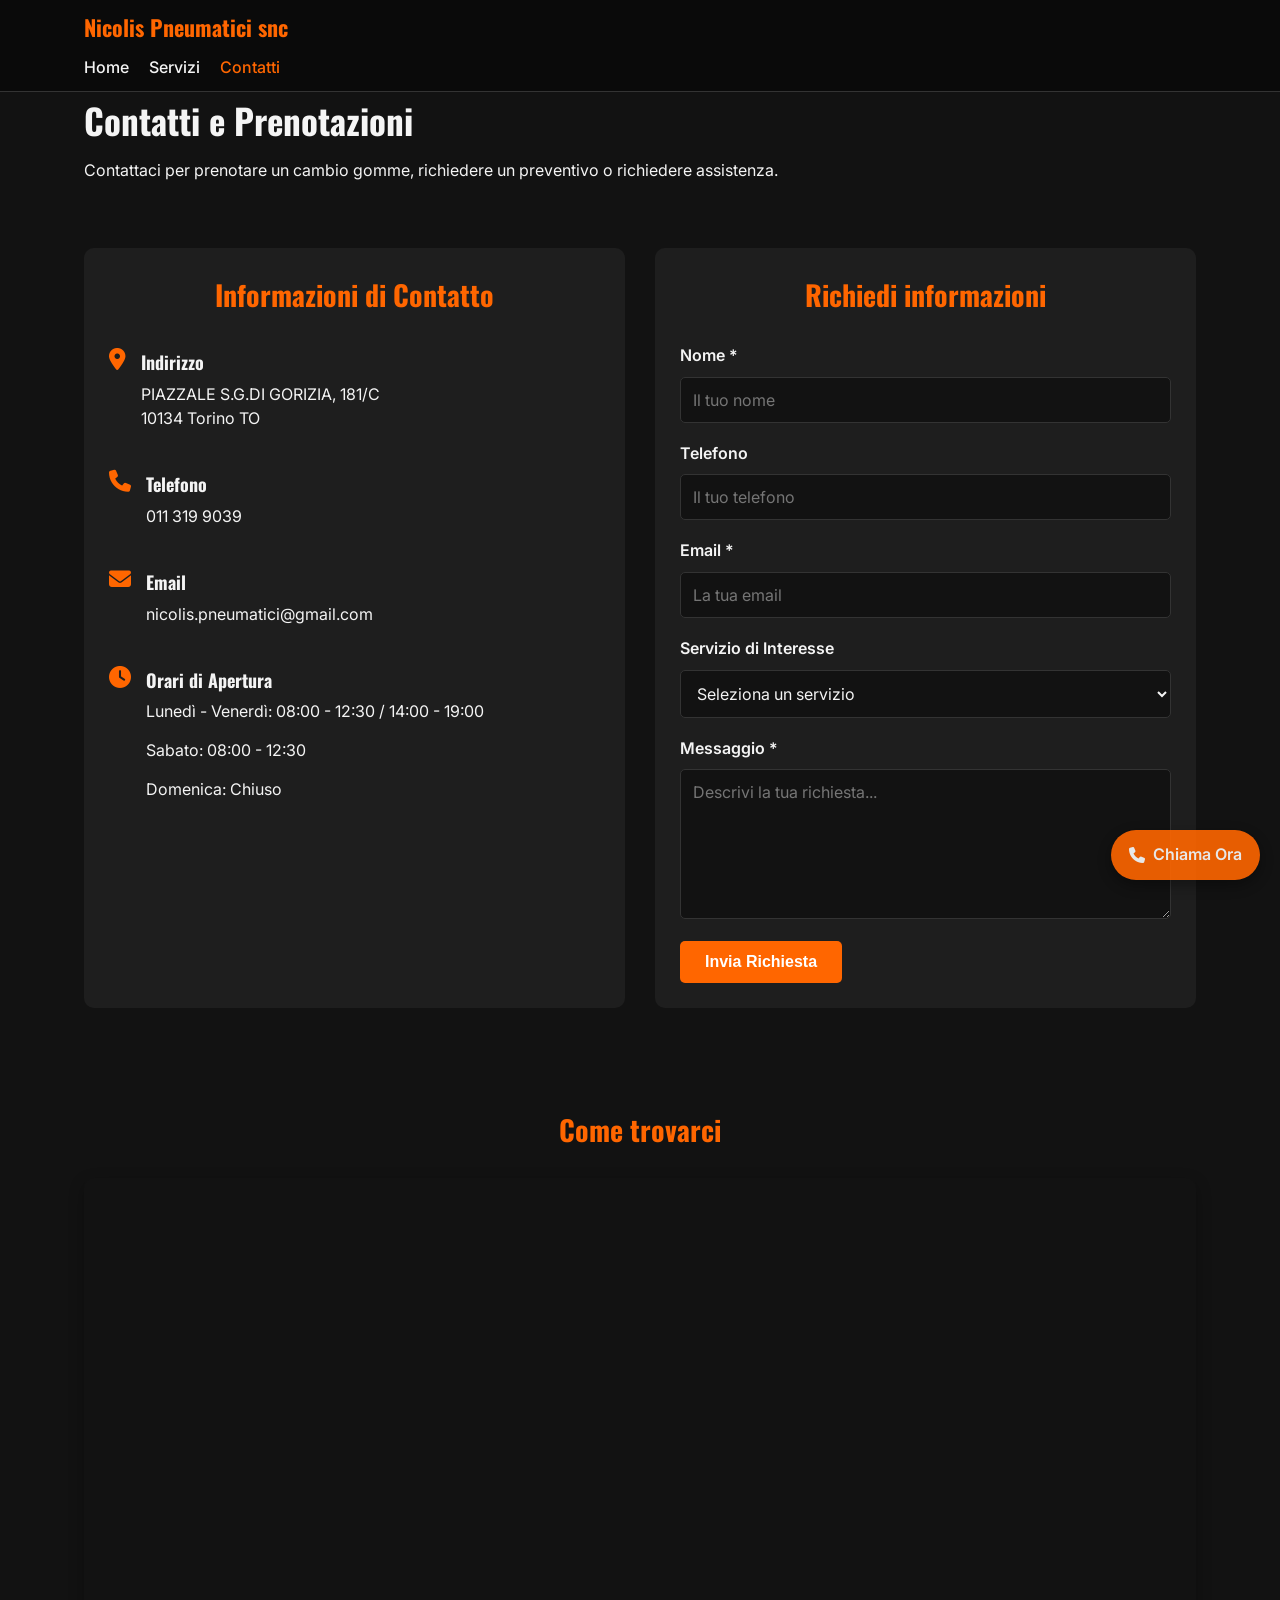
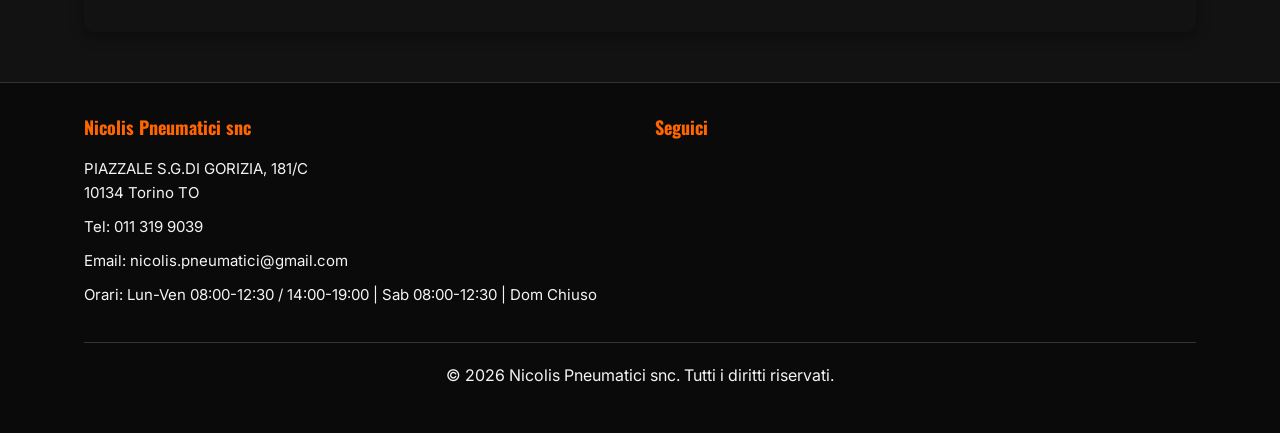
==== contatti.html @ 379d1596 "commit" ====
<!DOCTYPE html>
<html lang="it">
<head>
    <meta charset="UTF-8">
    <meta name="viewport" content="width=device-width, initial-scale=1.0">
    <title>Contatti - Nicolis Pneumatici snc</title>
    <meta name="description" content="Contatti di Nicolis Pneumatici snc: gommista e officina meccanica a Torino. Telefono, email, indirizzo, orari e modulo di contatto per prenotazioni e preventivi.">
    <meta name="keywords" content="contatti gommista Torino, cambio gomme, officina meccanica, telefono, email, indirizzo">
    <meta name="author" content="Nicolis Pneumatici snc">
    <link rel="canonical" href="https://nicolis-pneumatici.github.io/contatti.html">
    <meta property="og:locale" content="it_IT" />
    <meta property="og:type" content="website" />
    <meta property="og:title" content="Contatti - Nicolis Pneumatici snc" />
    <meta property="og:description" content="Contatti di Nicolis Pneumatici snc: gommista e officina meccanica a Torino. Telefono, email, indirizzo, orari e modulo di contatto per prenotazioni e preventivi." />
    <meta property="og:url" content="https://nicolis-pneumatici.github.io/contatti.html" />
    <meta property="og:site_name" content="Nicolis Pneumatici snc" />
    <meta name="twitter:card" content="summary_large_image" />
    <meta name="twitter:title" content="Contatti - Nicolis Pneumatici snc" />
    <meta name="twitter:description" content="Contatti di Nicolis Pneumatici snc: gommista e officina meccanica a Torino. Telefono, email, indirizzo, orari e modulo di contatto per prenotazioni e preventivi." />
    <!-- Google Fonts -->
    <link href="https://fonts.googleapis.com/css2?family=Inter:wght@300;400;500;600;700&family=Oswald:wght@300;400;500;600;700&display=swap" rel="stylesheet">
    <!-- FontAwesome -->
    <link rel="stylesheet" href="https://cdnjs.cloudflare.com/ajax/libs/font-awesome/6.4.0/css/all.min.css" integrity="sha512-iecdLmaskl7CVkqkXNQ/ZH/XLlvWZOJyj7Yy7tcenmpD1ypASozpmT/E0iPtmFIB46ZmdtAc9eNBvH0H/ZpiH/Z5Q==" crossorigin="anonymous" referrerpolicy="no-referrer" />
    <link rel="stylesheet" href="styles.css">
</head>
<body>
    <header>
        <div class="container">
            <div class="logo">
                <h1>Nicolis Pneumatici snc</h1>
            </div>
            <nav>
                <div class="hamburger" id="hamburger">
                    <span></span>
                    <span></span>
                    <span></span>
                </div>
                <ul class="nav-links" id="nav-links">
                    <li><a href="index.html">Home</a></li>
                    <li><a href="servizi.html">Servizi</a></li>
                    <li><a href="contatti.html" class="active">Contatti</a></li>
                </ul>
            </nav>
        </div>
    </header>

    <section class="page-header">
        <div class="container">
            <h1>Contatti e Prenotazioni</h1>
            <p>Contattaci per prenotare un cambio gomme, richiedere un preventivo o richiedere assistenza.</p>
        </div>
    </section>

    <section class="contact-section">
        <div class="container">
            <div class="contact-grid">
                <!-- Contact Info Column -->
                <div class="contact-info">
                    <h2>Informazioni di Contatto</h2>

                    <div class="info-item">
                        <i class="fas fa-map-marker-alt"></i>
                        <div>
                            <h3>Indirizzo</h3>
                            <p>PIAZZALE S.G.DI GORIZIA, 181/C<br>10134 Torino TO</p>
                        </div>
                    </div>

                    <div class="info-item">
                        <i class="fas fa-phone"></i>
                        <div>
                            <h3>Telefono</h3>
                            <p><a href="tel:0113199039">011 319 9039</a></p>
                        </div>
                    </div>

                    <div class="info-item">
                        <i class="fas fa-envelope"></i>
                        <div>
                            <h3>Email</h3>
                            <p><a href="mailto:nicolis.pneumatici@gmail.com">nicolis.pneumatici@gmail.com</a></p>
                        </div>
                    </div>

                    <div class="info-item">
                        <i class="fas fa-clock"></i>
                        <div>
                            <h3>Orari di Apertura</h3>
                            <p>Lunedì - Venerdì: 08:00 - 12:30 / 14:00 - 19:00</p>
                            <p>Sabato: 08:00 - 12:30</p>
                            <p>Domenica: Chiuso</p>
                        </div>
                    </div>
                </div>

                <!-- Contact Form Column -->
                <div class="contact-form">
                    <h2>Richiedi informazioni</h2>
                    <form id="contactForm" action="#" method="POST">
                        <div class="form-group">
                            <label for="nome">Nome *</label>
                            <input type="text" id="nome" name="nome" required placeholder="Il tuo nome">
                        </div>

                        <div class="form-group">
                            <label for="telefono">Telefono</label>
                            <input type="tel" id="telefono" name="telefono" placeholder="Il tuo telefono">
                        </div>

                        <div class="form-group">
                            <label for="email">Email *</label>
                            <input type="email" id="email" name="email" required placeholder="La tua email">
                        </div>

                        <div class="form-group">
                            <label for="servizio">Servizio di Interesse</label>
                            <select id="servizio" name="servizio">
                                <option value="">Seleziona un servizio</option>
                                <option value="cambio-gomme">Cambio gomme stagionale</option>
                                <option value="convergenza">Convergenza ed equilibratura</option>
                                <option value="riparazione-cerchi">Riparazione cerchi in lega</option>
                                <option value="riparazione-forature">Riparazione forature</option>
                                <option value="deposito">Deposito pneumatici stagionale</option>
                                <option value="altro">Altro servizio</option>
                            </select>
                        </div>

                        <div class="form-group">
                            <label for="messaggio">Messaggio *</label>
                            <textarea id="messaggio" name="messaggio" rows="5" required placeholder="Descrivi la tua richiesta..."></textarea>
                        </div>

                        <button type="submit" class="cta-button">Invia Richiesta</button>
                    </form>
                    <div id="formMessage" class="form-message"></div>
                </div>
            </div>
        </div>
    </section>

    <!-- Google Map -->
    <section class="map-section">
        <div class="container">
            <h2>Come trovarci</h2>
            <div class="map-container">
                <iframe
                    src="https://www.google.com/maps/embed?pb=!1m18!1m12!1m3!1d2758.608017087289!2d7.646053215483165!3d45.0703182791029!2m3!1f0!2f0!3f0!3m2!1i1024!2i768!4f13.1!3m3!1m2!1s0x478872d0db7c6c4f%3A0x2c8e5b2d7c2a5e2c!2sP.za%20S.G.di%20Gorizia%2C%20181%2FC%2C%2010134%20Torino%20TO!5e0!3m2!1sit!2sit!4v1689123456789"
                    width="100%" height="450" style="border:0;" allowfullscreen="" loading="lazy"
                    referrerpolicy="no-referrer-when-downgrade"></iframe>
            </div>
        </div>
    </section>

    <!-- Sticky Call Button for Mobile -->
    <a href="tel:0113199039" class="sticky-call-button">
        <i class="fas fa-phone"></i> Chiama Ora
    </a>

    <footer>
        <div class="container">
            <div class="footer-content">
                <div class="footer-info">
                    <h3>Nicolis Pneumatici snc</h3>
                    <p>PIAZZALE S.G.DI GORIZIA, 181/C<br>10134 Torino TO</p>
                    <p>Tel: <a href="tel:0113199039">011 319 9039</a></p>
                    <p>Email: <a href="mailto:nicolis.pneumatici@gmail.com">nicolis.pneumatici@gmail.com</a></p>
                    <p>Orari: Lun-Ven 08:00-12:30 / 14:00-19:00 | Sab 08:00-12:30 | Dom Chiuso</p>
                </div>
                <div class="footer-social">
                    <h3>Seguici</h3>
                    <div class="social-icons">
                        <a href="#" class="social-icon"><i class="fab facebook-f"></i></a>
                        <a href="#" class="social-icon"><i class="fab instagram"></i></a>
                        <a href="#" class="social-icon"><i class="fab whatsapp"></i></a>
                    </div>
                </div>
            </div>
            <div class="footer-bottom">
                <p>&copy; 2026 Nicolis Pneumatici snc. Tutti i diritti riservati.</p>
            </div>
        </div>
    </footer>

    <script src="script.js"></script>
</body>
</html>
---- styles.css ----
/* Reset and base styles */
* {
    margin: 0;
    padding: 0;
    box-sizing: border-box;
}

html {
    font-size: 62.5%; /* 1rem = 10px */
    scroll-behavior: smooth;
}

body {
    font-family: 'Inter', sans-serif;
    background-color: #121212;
    color: #f4f4f4;
    line-height: 1.6;
}

a {
    text-decoration: none;
    color: inherit;
}

ul {
    list-style: none;
}

img {
    max-width: 100%;
    height: auto;
}

/* CSS Variables */
:root {
    --primary-color: #ff6600; /* Arancione Corsa */
    --bg-dark: #121212;
    --bg-darker: #0a0a0a;
    --bg-medium: #1e1e1e;
    --text-light: #f4f4f4;
    --text-gray: #b0b0b0;
    --border-color: #333333;
}

/* Container */
.container {
    width: 90%;
    max-width: 1200px;
    margin: 0 auto;
    padding: 0 2rem;
}

/* Typography */
h1, h2, h3, h4, h5, h6 {
    font-family: 'Oswald', sans-serif;
    margin-bottom: 1rem;
    color: var(--text-light);
}

h1 {
    font-size: 3.5rem;
}

h2 {
    font-size: 2.8rem;
}

h3 {
    font-size: 2.2rem;
}

p {
    margin-bottom: 1.5rem;
    font-size: 1.6rem;
    color: var(--text-light);
}

/* Buttons */
.cta-button {
    display: inline-block;
    background-color: var(--primary-color);
    color: white;
    padding: 1.2rem 2.5rem;
    border-radius: 5px;
    font-weight: 600;
    font-size: 1.6rem;
    transition: background-color 0.3s ease, transform 0.2s ease;
    text-align: center;
    border: none;
    cursor: pointer;
}

.cta-button:hover {
    background-color: #e55a00;
    transform: translateY(-3px);
}

.cta-button:active {
    transform: translateY(0);
}

/* Header */
header {
    background-color: var(--bg-darker);
    border-bottom: 1px solid var(--border-color);
    padding: 1rem 0;
    position: sticky;
    top: 0;
    z-index: 1000;
}

.header-content {
    display: flex;
    justify-content: space-between;
    align-items: center;
}

.logo h1 {
    font-size: 2.2rem;
    color: var(--primary-color);
}

.nav-links {
    display: flex;
    gap: 2rem;
}

.nav-links a {
    font-size: 1.6rem;
    font-weight: 500;
    transition: color 0.3s ease;
}

.nav-links a:hover,
.nav-links a.active {
    color: var(--primary-color);
}

.hamburger {
    display: none;
    flex-direction: column;
    gap: 5px;
    cursor: pointer;
}

.hamburger span {
    width: 25px;
    height: 3px;
    background-color: var(--text-light);
    border-radius: 3px;
    transition: all 0.3s ease;
}

/* Hero Section (index.html) */
.hero {
    position: relative;
    height: 80vh;
    background: url('https://images.unsplash.com/photo-1580273916550-e323be2ae537?auto=format&fit=crop&w=1600&q=80') center/cover no-repeat;
    display: flex;
    align-items: center;
    justify-content: center;
    text-align: center;
    color: white;
    padding: 0 2rem;
    overflow: hidden;
}

.hero::before {
    content: '';
    position: absolute;
    top: 0;
    left: 0;
    width: 100%;
    height: 100%;
    background: rgba(0, 0, 0, 0.6);
}

.hero-content {
    position: relative;
    z-index: 2;
}

.hero h1 {
    font-size: 4rem;
    margin-bottom: 1.5rem;
    text-shadow: 2px 2px 4px rgba(0,0,0,0.5);
}

.hero p {
    font-size: 2rem;
    margin-bottom: 2.5rem;
    text-shadow: 1px 1px 3px rgba(0,0,0,0.3);
}

.hero .cta-button {
    font-size: 2rem;
    padding: 1.5rem 3rem;
}

/* Features Section (index.html) */
.features {
    padding: 5rem 0;
    background-color: var(--bg-medium);
}

.features h2 {
    text-align: center;
    margin-bottom: 4rem;
    color: var(--primary-color);
}

.features-grid {
    display: grid;
    grid-template-columns: repeat(auto-fit, minmax(300px, 1fr));
    gap: 2.5rem;
}

.feature-item {
    background-color: var(--bg-dark);
    border-radius: 10px;
    padding: 2.5rem;
    text-align: center;
    transition: transform 0.3s ease, box-shadow 0.3s ease;
}

.feature-item:hover {
    transform: translateY(-10px);
    box-shadow: 0 10px 20px rgba(0,0,0,0.3);
}

.feature-icon {
    font-size: 4rem;
    color: var(--primary-color);
    margin-bottom: 1.5rem;
}

.feature-item h3 {
    margin-bottom: 1rem;
    color: var(--text-light);
}

/* Services Section (index.html and servizi.html) */
.services {
    padding: 5rem 0;
    background-color: var(--bg-dark);
}

.services h2 {
    text-align: center;
    margin-bottom: 4rem;
    color: var(--primary-color);
}

.services-grid {
    display: grid;
    grid-template-columns: repeat(auto-fit, minmax(280px, 1fr));
    gap: 2.5rem;
}

.service-item {
    display: flex;
    gap: 2rem;
    background-color: var(--bg-medium);
    border-radius: 10px;
    padding: 2rem;
    transition: transform 0.3s ease, box-shadow 0.3s ease;
}

.service-item:hover {
    transform: translateY(-5px);
    box-shadow: 0 8px 15px rgba(0,0,0,0.2);
}

.service-icon {
    font-size: 3rem;
    color: var(--primary-color);
    flex-shrink: 0;
}

.service-content h3 {
    margin-bottom: 1rem;
    color: var(--text-light);
}

.service-content p {
    font-size: 1.5rem;
    color: var(--text-gray);
}

/* CTA Banner (servizi.html) */
.cta-banner {
    background: linear-gradient(135deg, rgba(255, 102, 0, 0.9), rgba(206, 87, 0, 0.9));
    color: white;
    text-align: center;
    padding: 4rem 0;
}

.cta-banner h2 {
    font-size: 2.5rem;
    margin-bottom: 2rem;
}

.cta-banner .cta-button {
    font-size: 1.8rem;
    padding: 1.2rem 2.5rem;
}

/* Contact Section (contatti.html) */
.contact-section {
    padding: 5rem 0;
    background-color: var(--bg-dark);
}

.contact-section h2 {
    text-align: center;
    margin-bottom: 3rem;
    color: var(--primary-color);
}

.contact-grid {
    display: grid;
    grid-template-columns: repeat(auto-fit, minmax(300px, 1fr));
    gap: 3rem;
}

.contact-info {
    background-color: var(--bg-medium);
    border-radius: 10px;
    padding: 2.5rem;
}

.info-item {
    display: flex;
    align-items: flex-start;
    margin-bottom: 2.5rem;
}

.info-item i {
    font-size: 2.2rem;
    color: var(--primary-color);
    margin-right: 1.5rem;
    flex-shrink: 0;
}

.info-item div h3 {
    margin-bottom: 0.5rem;
    color: var(--text-light);
    font-size: 1.8rem;
}

.info-item div p {
    font-size: 1.6rem;
    color: var(--text-light);
    line-height: 1.5;
}

.contact-form {
    background-color: var(--bg-medium);
    border-radius: 10px;
    padding: 2.5rem;
}

.contact-form h2 {
    text-align: center;
    margin-bottom: 2.5rem;
    color: var(--primary-color);
}

.form-group {
    margin-bottom: 1.8rem;
}

.form-group label {
    display: block;
    margin-bottom: 0.8rem;
    font-weight: 600;
    font-size: 1.6rem;
    color: var(--text-light);
}

.form-group input,
.form-group select,
.form-group textarea {
    width: 100%;
    padding: 1.2rem;
    border: 1px solid var(--border-color);
    border-radius: 5px;
    background-color: var(--bg-dark);
    color: var(--text-light);
    font-family: 'Inter', sans-serif;
    font-size: 1.6rem;
    transition: border-color 0.3s ease;
}

.form-group input:focus,
.form-group select:focus,
.form-group textarea:focus {
    outline: none;
    border-color: var(--primary-color);
    box-shadow: 0 0 0 2px rgba(255, 102, 0, 0.2);
}

.form-group textarea {
    resize: vertical;
    min-height: 150px;
}

/* Map Section (contatti.html) */
.map-section {
    padding: 5rem 0;
    background-color: var(--bg-dark);
}

.map-section h2 {
    text-align: center;
    margin-bottom: 2.5rem;
    color: var(--primary-color);
}

.map-container {
    border-radius: 10px;
    overflow: hidden;
    box-shadow: 0 5px 15px rgba(0,0,0,0.3);
}

/* Sticky Call Button (contatti.html mobile) */
.sticky-call-button {
    position: fixed;
    bottom: 2rem;
    right: 2rem;
    background-color: var(--primary-color);
    color: white;
    border-radius: 50px;
    padding: 1.2rem 1.8rem;
    font-size: 1.6rem;
    font-weight: 600;
    display: flex;
    align-items: center;
    gap: 0.8rem;
    box-shadow: 0 5px 15px rgba(0,0,0,0.4);
    z-index: 1000;
    opacity: 0.9;
    transition: opacity 0.3s ease, transform 0.2s ease;
}

.sticky-call-button:hover {
    opacity: 1;
    transform: translateY(-3px);
}

.sticky-call-button:active {
    transform: translateY(0);
}

/* Footer */
footer {
    background-color: var(--bg-darker);
    border-top: 1px solid var(--border-color);
    padding: 3rem 0;
}

.footer-content {
    display: grid;
    grid-template-columns: repeat(auto-fit, minmax(250px, 1fr));
    gap: 3rem;
    margin-bottom: 2.5rem;
}

.footer-info h3,
.footer-social h3 {
    font-size: 1.8rem;
    margin-bottom: 1.5rem;
    color: var(--primary-color);
}

.footer-info p {
    font-size: 1.5rem;
    line-height: 1.6;
    color: var(--text-light);
    margin-bottom: 1rem;
}

.footer-info a {
    color: var(--text-light);
    transition: color 0.3s ease;
}

.footer-info a:hover {
    color: var(--primary-color);
}

.footer-social .social-icons {
    display: flex;
    gap: 1.5rem;
}

.social-icon {
    font-size: 2rem;
    color: var(--text-light);
    transition: color 0.3s ease, transform 0.2s ease;
}

.social-icon:hover {
    color: var(--primary-color);
    transform: translateY(-3px);
}

.footer-bottom {
    text-align: center;
    padding-top: 2rem;
    border-top: 1px solid var(--border-color);
    color: var(--text-gray);
    font-size: 1.4rem;
}

/* Form Success Message */
.form-message {
    margin-top: 1.5rem;
    padding: 1.2rem;
    border-radius: 5px;
    font-weight: 600;
    font-size: 1.6rem;
    text-align: center;
    display: none;
}

.form-message.success {
    background-color: rgba(40, 167, 69, 0.2);
    color: #28a745;
    border: 1px solid rgba(40, 167, 69, 0.3);
}

.form-message.error {
    background-color: rgba(220, 53, 69, 0.2);
    color: #dc3545;
    border: 1px solid rgba(220, 53, 69, 0.3);
}

/* Responsive Design */
@media (max-width: 992px) {
    html {
        font-size: 58%; /* 1rem = 9.6px */
    }

    .nav-links {
        position: fixed;
        top: 70px;
        right: -100%;
        background-color: var(--bg-darker);
        width: 70%;
        height: calc(100vh - 70px);
        flex-direction: column;
        align-items: center;
        gap: 3rem;
        padding-top: 5rem;
        transition: right 0.3s ease;
        border-left: 1px solid var(--border-color);
        z-index: 999;
    }

    .nav-links.active {
        right: 0;
    }

    .hamburger {
        display: flex;
    }

    .hamburger.active span:nth-child(1) {
        transform: rotate(45deg) translate(5px, 5px);
    }

    .hamburger.active span:nth-child(2) {
        opacity: 0;
    }

    .hamburger.active span:nth-child(3) {
        transform: rotate(-45deg) translate(5px, -5px);
    }

    .hero h1 {
        font-size: 3.5rem;
    }

    .hero p {
        font-size: 1.8rem;
    }

    .hero .cta-button {
        font-size: 1.8rem;
        padding: 1.3rem 2.5rem;
    }
}

@media (max-width: 768px) {
    html {
        font-size: 55%; /* 1rem = 8.8px */
    }

    h1 {
        font-size: 3rem;
    }

    h2 {
        font-size: 2.4rem;
    }

    h3 {
        font-size: 2rem;
    }

    .nav-links {
        width: 80%;
    }

    .features-grid,
    .services-grid,
    .contact-grid {
        grid-template-columns: 1fr;
    }

    .service-item {
        flex-direction: column;
        text-align: center;
        align-items: center;
    }

    .service-icon {
        margin-bottom: 1.5rem;
    }

    .info-item {
        flex-direction: column;
        align-items: flex-start;
    }

    .info-item i {
        margin-bottom: 1rem;
        margin-right: 0;
    }

    .sticky-call-button {
        bottom: 1.5rem;
        right: 1.5rem;
        padding: 1rem 1.5rem;
    }
}

@media (max-width: 480px) {
    html {
        font-size: 50%; /* 1rem = 8px */
    }

    .hero h1 {
        font-size: 2.8rem;
    }

    .hero p {
        font-size: 1.6rem;
    }

    .cta-banner h2 {
        font-size: 2rem;
    }

    .footer-content {
        grid-template-columns: 1fr;
        text-align: center;
    }

    .footer-social {
        margin-top: 2rem;
    }

    .social-icons {
        justify-content: center;
    }
}
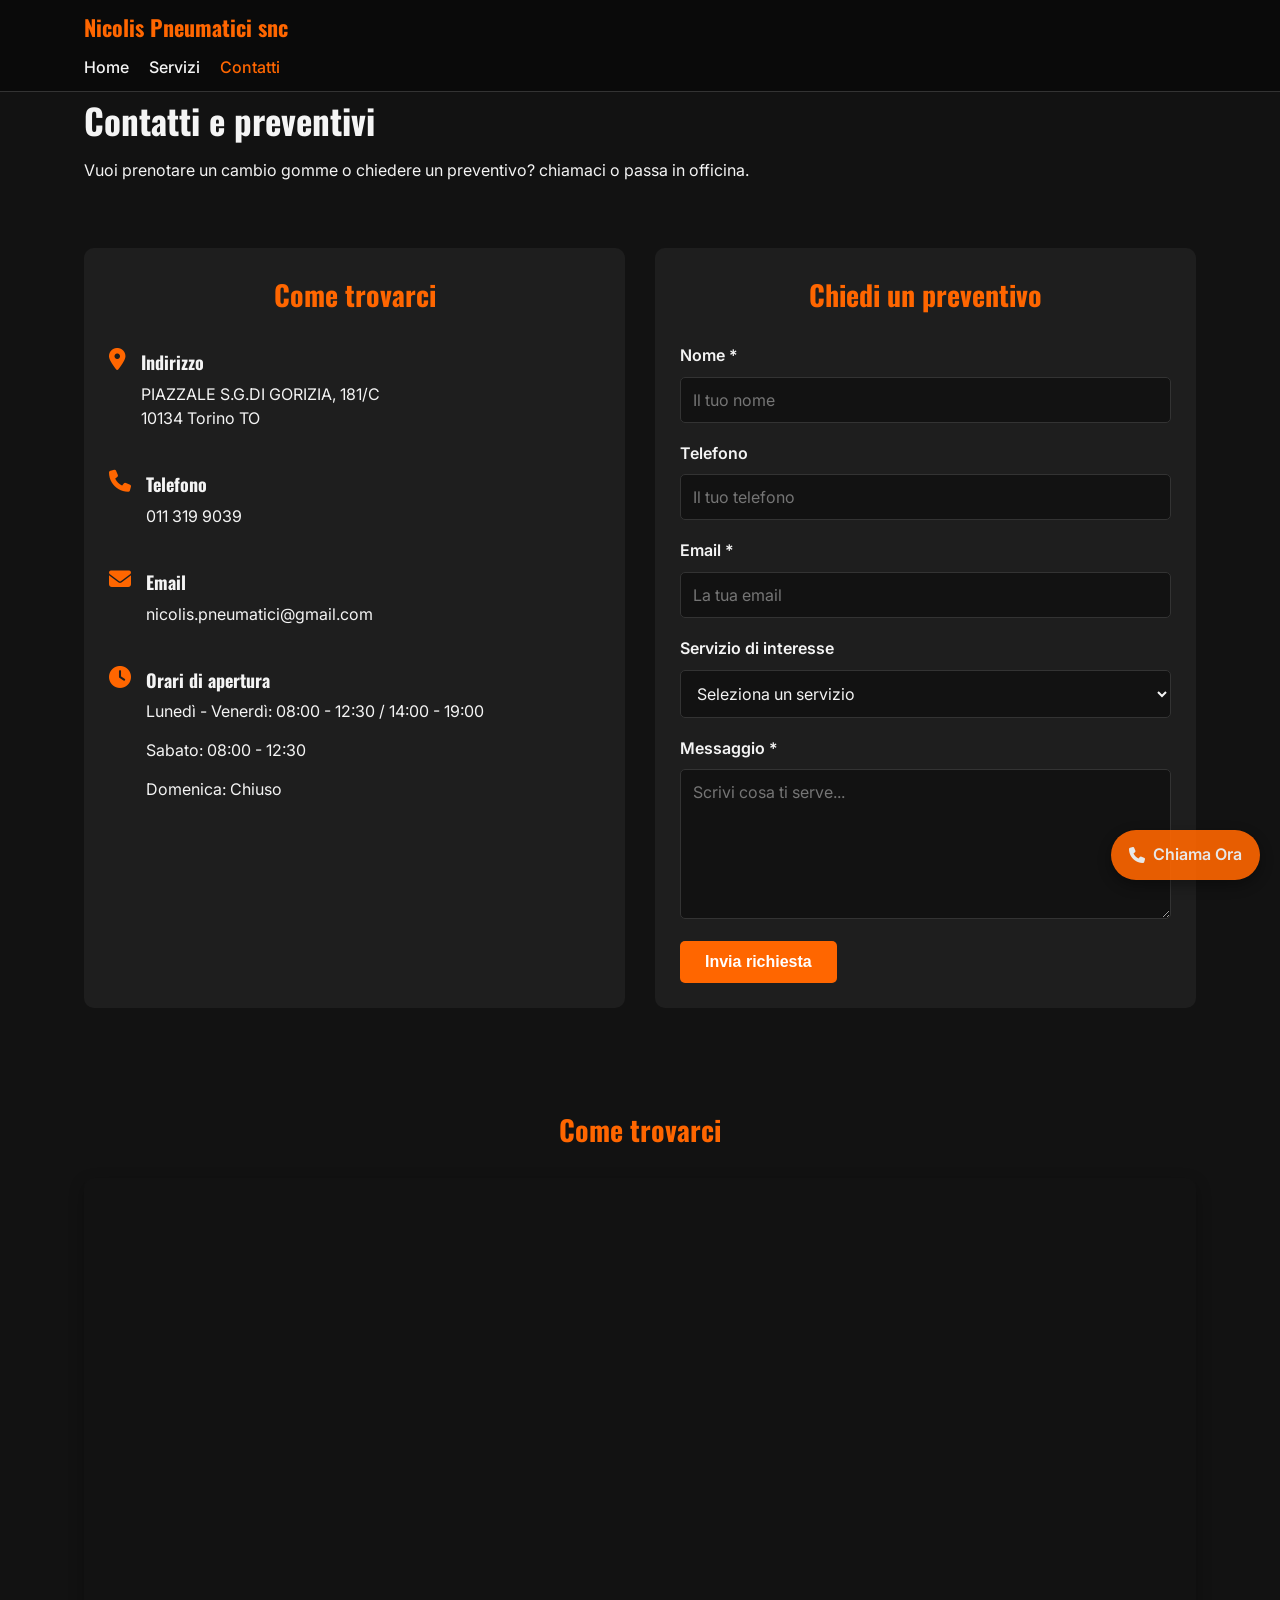
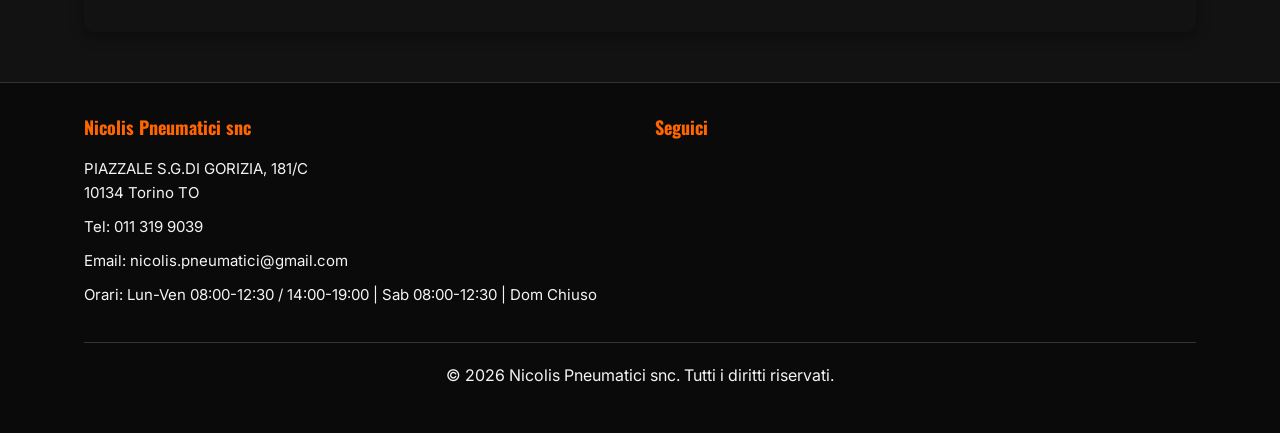
==== commit bc8ce454: "commit 2" ====
--- a/contatti.html
+++ b/contatti.html
@@ -46,8 +46,8 @@
 
     <section class="page-header">
         <div class="container">
-            <h1>Contatti e Prenotazioni</h1>
-            <p>Contattaci per prenotare un cambio gomme, richiedere un preventivo o richiedere assistenza.</p>
+            <h1>Contatti e preventivi</h1>
+            <p>Vuoi prenotare un cambio gomme o chiedere un preventivo? chiamaci o passa in officina.</p>
         </div>
     </section>
 
@@ -56,7 +56,7 @@
             <div class="contact-grid">
                 <!-- Contact Info Column -->
                 <div class="contact-info">
-                    <h2>Informazioni di Contatto</h2>
+                    <h2>Come trovarci</h2>
 
                     <div class="info-item">
                         <i class="fas fa-map-marker-alt"></i>
@@ -85,7 +85,7 @@
                     <div class="info-item">
                         <i class="fas fa-clock"></i>
                         <div>
-                            <h3>Orari di Apertura</h3>
+                            <h3>Orari di apertura</h3>
                             <p>Lunedì - Venerdì: 08:00 - 12:30 / 14:00 - 19:00</p>
                             <p>Sabato: 08:00 - 12:30</p>
                             <p>Domenica: Chiuso</p>
@@ -95,7 +95,7 @@
 
                 <!-- Contact Form Column -->
                 <div class="contact-form">
-                    <h2>Richiedi informazioni</h2>
+                    <h2>Chiedi un preventivo</h2>
                     <form id="contactForm" action="#" method="POST">
                         <div class="form-group">
                             <label for="nome">Nome *</label>
@@ -113,9 +113,9 @@
                         </div>
 
                         <div class="form-group">
-                            <label for="servizio">Servizio di Interesse</label>
+                            <label for="servizio">Servizio di interesse</label>
                             <select id="servizio" name="servizio">
-                                <option value="">Seleziona un servizio</option>
+                                <option value="">Seleziona un servizio</optiona un servizio</option>
                                 <option value="cambio-gomme">Cambio gomme stagionale</option>
                                 <option value="convergenza">Convergenza ed equilibratura</option>
                                 <option value="riparazione-cerchi">Riparazione cerchi in lega</option>
@@ -127,10 +127,10 @@
 
                         <div class="form-group">
                             <label for="messaggio">Messaggio *</label>
-                            <textarea id="messaggio" name="messaggio" rows="5" required placeholder="Descrivi la tua richiesta..."></textarea>
+                            <textarea id="messaggio" name="messaggio" rows="5" required placeholder="Scrivi cosa ti serve..."></textarea>
                         </div>
 
-                        <button type="submit" class="cta-button">Invia Richiesta</button>
+                        <button type="submit" class="cta-button">Invia richiesta</button>
                     </form>
                     <div id="formMessage" class="form-message"></div>
                 </div>
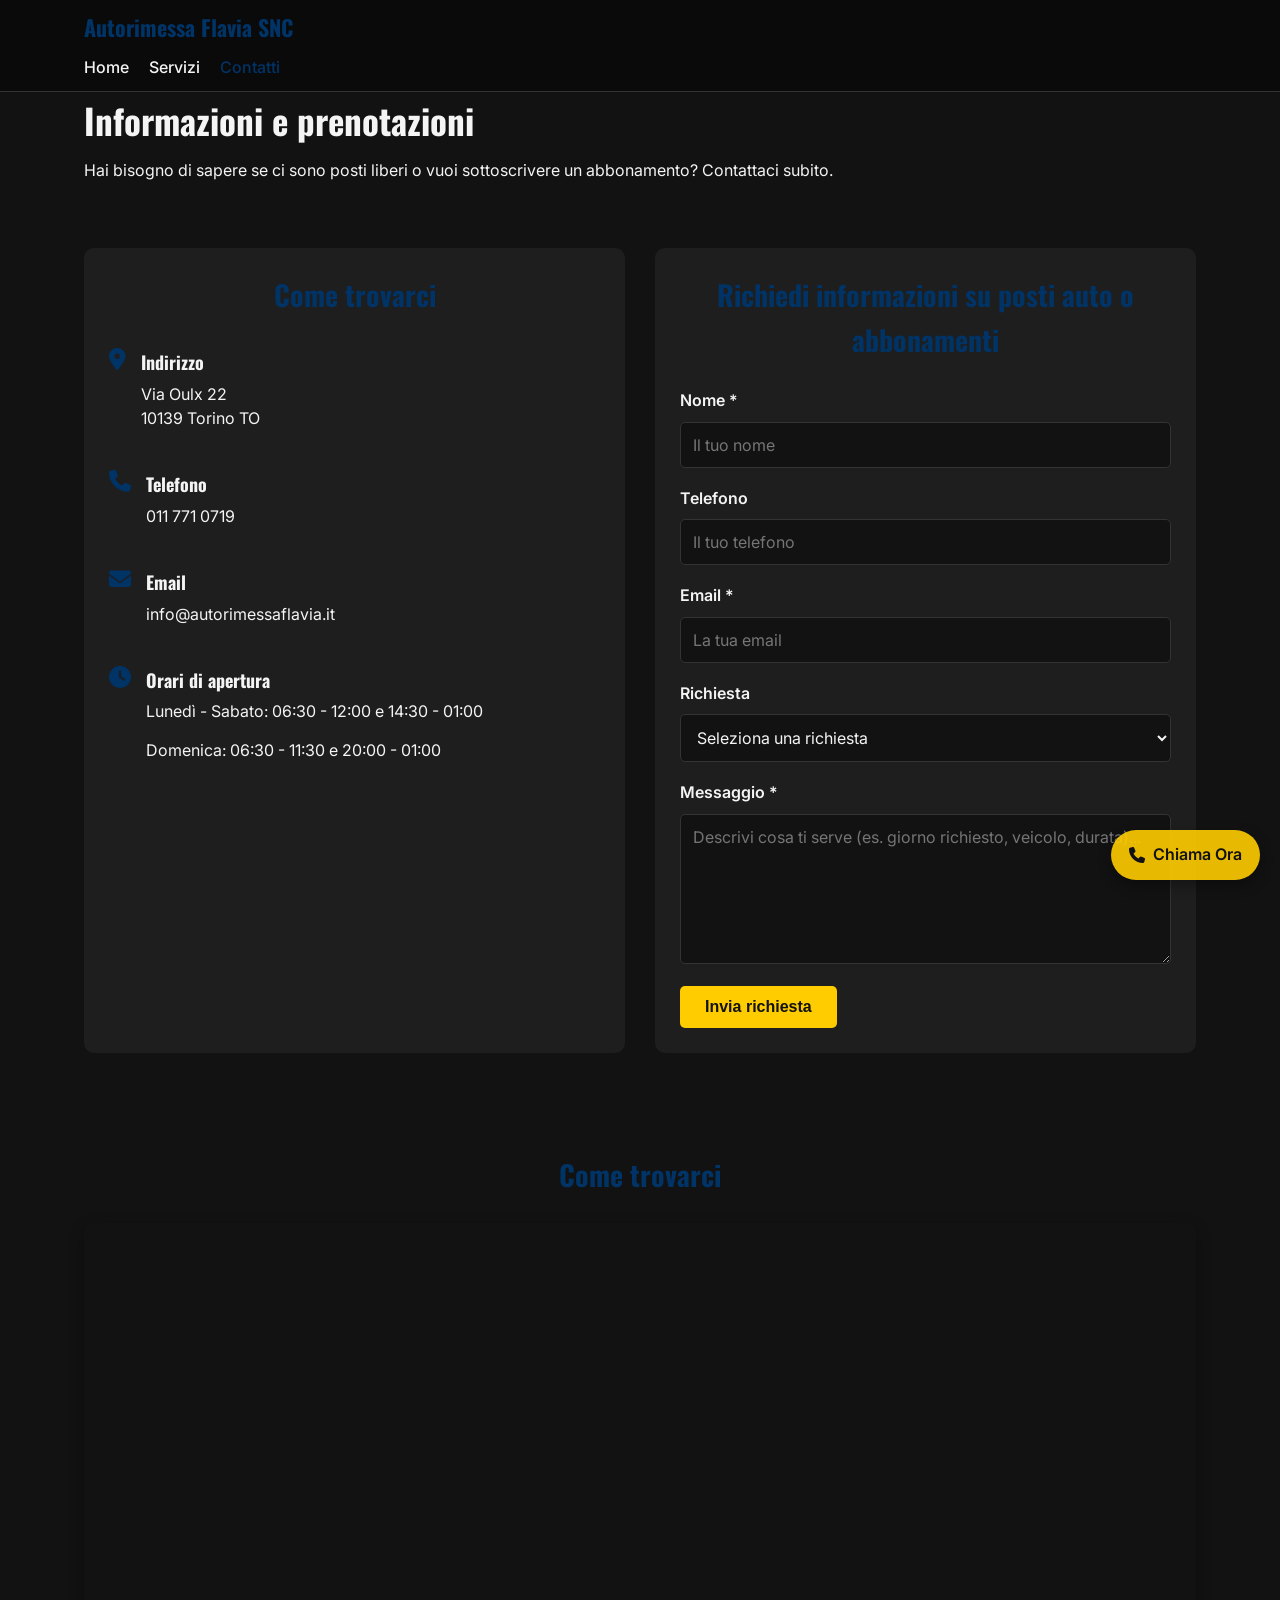
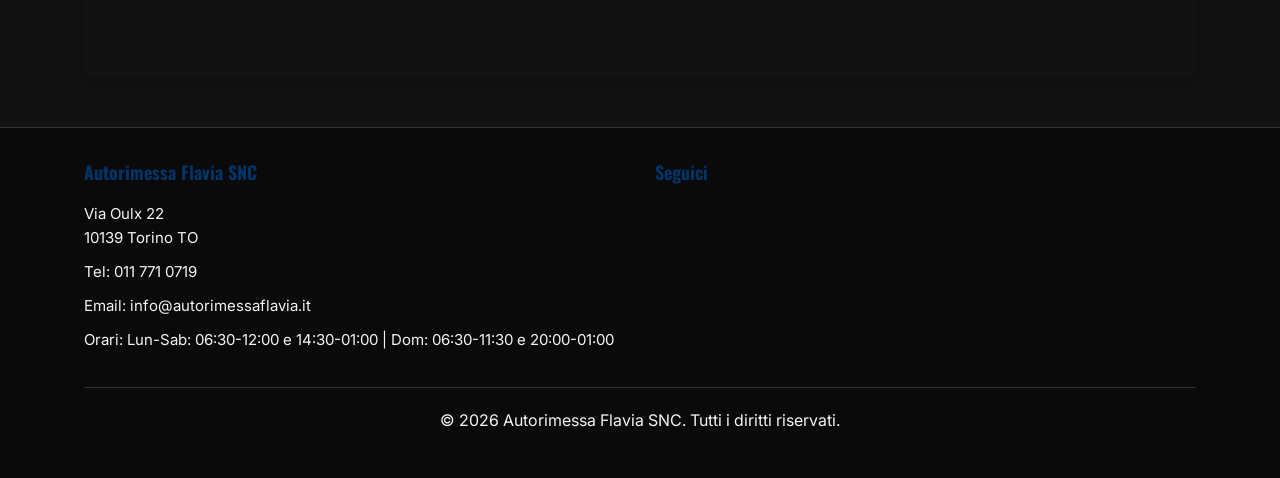
==== commit 538a22c5: "commit" ====
--- a/contatti.html
+++ b/contatti.html
@@ -3,20 +3,20 @@
 <head>
     <meta charset="UTF-8">
     <meta name="viewport" content="width=device-width, initial-scale=1.0">
-    <title>Contatti - Nicolis Pneumatici snc</title>
-    <meta name="description" content="Contatti di Nicolis Pneumatici snc: gommista e officina meccanica a Torino. Telefono, email, indirizzo, orari e modulo di contatto per prenotazioni e preventivi.">
-    <meta name="keywords" content="contatti gommista Torino, cambio gomme, officina meccanica, telefono, email, indirizzo">
-    <meta name="author" content="Nicolis Pneumatici snc">
+    <title>Contatti - Autorimessa Flavia SNC</title>
+    <meta name="description" content="Contatti di Autorimessa Flavia SNC: autorimessa e parcheggio custodito a Torino. Telefono, email, indirizzo, orari e modulo di contatto per informazioni su disponibilità posti auto e abbonamenti.">
+    <meta name="keywords" content="contatti autorimessa Torino, parcheggio custodito, telefono, email, indirizzo, Via Oulx 22">
+    <meta name="author" content="Autorimessa Flavia SNC">
     <link rel="canonical" href="https://nicolis-pneumatici.github.io/contatti.html">
     <meta property="og:locale" content="it_IT" />
     <meta property="og:type" content="website" />
-    <meta property="og:title" content="Contatti - Nicolis Pneumatici snc" />
-    <meta property="og:description" content="Contatti di Nicolis Pneumatici snc: gommista e officina meccanica a Torino. Telefono, email, indirizzo, orari e modulo di contatto per prenotazioni e preventivi." />
+    <meta property="og:title" content="Contatti - Autorimessa Flavia SNC" />
+    <meta property="og:description" content="Contatti di Autorimessa Flavia SNC: autorimessa e parcheggio custodito a Torino. Telefono, email, indirizzo, orari e modulo di contatto per informazioni su disponibilità posti auto e abbonamenti." />
     <meta property="og:url" content="https://nicolis-pneumatici.github.io/contatti.html" />
-    <meta property="og:site_name" content="Nicolis Pneumatici snc" />
+    <meta property="og:site_name" content="Autorimessa Flavia SNC" />
     <meta name="twitter:card" content="summary_large_image" />
-    <meta name="twitter:title" content="Contatti - Nicolis Pneumatici snc" />
-    <meta name="twitter:description" content="Contatti di Nicolis Pneumatici snc: gommista e officina meccanica a Torino. Telefono, email, indirizzo, orari e modulo di contatto per prenotazioni e preventivi." />
+    <meta name="twitter:title" content="Contatti - Autorimessa Flavia SNC" />
+    <meta name="twitter:description" content="Contatti di Autorimessa Flavia SNC: autorimessa e parcheggio custodito a Torino. Telefono, email, indirizzo, orari e modulo di contatto per informazioni su disponibilità posti auto e abbonamenti." />
     <!-- Google Fonts -->
     <link href="https://fonts.googleapis.com/css2?family=Inter:wght@300;400;500;600;700&family=Oswald:wght@300;400;500;600;700&display=swap" rel="stylesheet">
     <!-- FontAwesome -->
@@ -27,7 +27,7 @@
     <header>
         <div class="container">
             <div class="logo">
-                <h1>Nicolis Pneumatici snc</h1>
+                <h1>Autorimessa Flavia SNC</h1>
             </div>
             <nav>
                 <div class="hamburger" id="hamburger">
@@ -46,8 +46,8 @@
 
     <section class="page-header">
         <div class="container">
-            <h1>Contatti e preventivi</h1>
-            <p>Vuoi prenotare un cambio gomme o chiedere un preventivo? chiamaci o passa in officina.</p>
+            <h1>Informazioni e prenotazioni</h1>
+            <p>Hai bisogno di sapere se ci sono posti liberi o vuoi sottoscrivere un abbonamento? Contattaci subito.</p>
         </div>
     </section>
 
@@ -62,7 +62,7 @@
                         <i class="fas fa-map-marker-alt"></i>
                         <div>
                             <h3>Indirizzo</h3>
-                            <p>PIAZZALE S.G.DI GORIZIA, 181/C<br>10134 Torino TO</p>
+                            <p>Via Oulx 22<br>10139 Torino TO</p>
                         </div>
                     </div>
 
@@ -70,7 +70,7 @@
                         <i class="fas fa-phone"></i>
                         <div>
                             <h3>Telefono</h3>
-                            <p><a href="tel:0113199039">011 319 9039</a></p>
+                            <p><a href="tel:0117710719">011 771 0719</a></p>
                         </div>
                     </div>
 
@@ -78,7 +78,7 @@
                         <i class="fas fa-envelope"></i>
                         <div>
                             <h3>Email</h3>
-                            <p><a href="mailto:nicolis.pneumatici@gmail.com">nicolis.pneumatici@gmail.com</a></p>
+                            <p><a href="mailto:info@autorimessaflavia.it">info@autorimessaflavia.it</a></p>
                         </div>
                     </div>
 
@@ -86,16 +86,15 @@
                         <i class="fas fa-clock"></i>
                         <div>
                             <h3>Orari di apertura</h3>
-                            <p>Lunedì - Venerdì: 08:00 - 12:30 / 14:00 - 19:00</p>
-                            <p>Sabato: 08:00 - 12:30</p>
-                            <p>Domenica: Chiuso</p>
+                            <p>Lunedì - Sabato: 06:30 - 12:00 e 14:30 - 01:00</p>
+                            <p>Domenica: 06:30 - 11:30 e 20:00 - 01:00</p>
                         </div>
                     </div>
                 </div>
 
                 <!-- Contact Form Column -->
                 <div class="contact-form">
-                    <h2>Chiedi un preventivo</h2>
+                    <h2>Richiedi informazioni su posti auto o abbonamenti</h2>
                     <form id="contactForm" action="#" method="POST">
                         <div class="form-group">
                             <label for="nome">Nome *</label>
@@ -113,21 +112,20 @@
                         </div>
 
                         <div class="form-group">
-                            <label for="servizio">Servizio di interesse</label>
-                            <select id="servizio" name="servizio">
-                                <option value="">Seleziona un servizio</optiona un servizio</option>
-                                <option value="cambio-gomme">Cambio gomme stagionale</option>
-                                <option value="convergenza">Convergenza ed equilibratura</option>
-                                <option value="riparazione-cerchi">Riparazione cerchi in lega</option>
-                                <option value="riparazione-forature">Riparazione forature</option>
-                                <option value="deposito">Deposito pneumatici stagionale</option>
-                                <option value="altro">Altro servizio</option>
+                            <label for="richiesta">Richiesta</label>
+                            <select id="richiesta" name="richiesta">
+                                <option value="">Seleziona una richiesta</option>
+                                <option value="disponibilita-posto">Verifica disponibilità posto auto</option>
+                                <option formula="abbonamento-mensile">Abbonamento mensile</option>
+                                <option value="abbonamento-annuale">Abbonamento annuale</option>
+                                <option value="parcheggio-ore">Parcheggio a ore / giornaliero</option>
+                                <option value="altro">Altro</option>
                             </select>
                         </div>
 
                         <div class="form-group">
                             <label for="messaggio">Messaggio *</label>
-                            <textarea id="messaggio" name="messaggio" rows="5" required placeholder="Scrivi cosa ti serve..."></textarea>
+                            <textarea id="messaggio" name="messaggio" rows="5" required placeholder="Descrivi cosa ti serve (es. giorno richiesto, veicolo, durata)..."></textarea>
                         </div>
 
                         <button type="submit" class="cta-button">Invia richiesta</button>
@@ -144,7 +142,7 @@
             <h2>Come trovarci</h2>
             <div class="map-container">
                 <iframe
-                    src="https://www.google.com/maps/embed?pb=!1m18!1m12!1m3!1d2758.608017087289!2d7.646053215483165!3d45.0703182791029!2m3!1f0!2f0!3f0!3m2!1i1024!2i768!4f13.1!3m3!1m2!1s0x478872d0db7c6c4f%3A0x2c8e5b2d7c2a5e2c!2sP.za%20S.G.di%20Gorizia%2C%20181%2FC%2C%2010134%20Torino%20TO!5e0!3m2!1sit!2sit!4v1689123456789"
+                    src="https://www.google.com/maps/embed?pb=!1m18!1m12!1m3!1d2758.608017087289!2d7.646053215483165!3d45.0703182791029!2m3!1f0!2f0!3f0!3m2!1i1024!2i768!4f13.1!3m3!1s0x478872d0db7c6c4f%3A0x2c8e5b2d7c2a5e2c!2sVia%20Oulx%2022%2C%2010139%20Torino%20TO!5e0!3m2!1sit!2sit!4v1689123456789"
                     width="100%" height="450" style="border:0;" allowfullscreen="" loading="lazy"
                     referrerpolicy="no-referrer-when-downgrade"></iframe>
             </div>
@@ -152,7 +150,7 @@
     </section>
 
     <!-- Sticky Call Button for Mobile -->
-    <a href="tel:0113199039" class="sticky-call-button">
+    <a href="tel:0117710719" class="sticky-call-button">
         <i class="fas fa-phone"></i> Chiama Ora
     </a>
 
@@ -160,11 +158,11 @@
         <div class="container">
             <div class="footer-content">
                 <div class="footer-info">
-                    <h3>Nicolis Pneumatici snc</h3>
-                    <p>PIAZZALE S.G.DI GORIZIA, 181/C<br>10134 Torino TO</p>
-                    <p>Tel: <a href="tel:0113199039">011 319 9039</a></p>
-                    <p>Email: <a href="mailto:nicolis.pneumatici@gmail.com">nicolis.pneumatici@gmail.com</a></p>
-                    <p>Orari: Lun-Ven 08:00-12:30 / 14:00-19:00 | Sab 08:00-12:30 | Dom Chiuso</p>
+                    <h3>Autorimessa Flavia SNC</h3>
+                    <p>Via Oulx 22<br>10139 Torino TO</p>
+                    <p>Tel: <a href="tel:0117710719">011 771 0719</a></p>
+                    <p>Email: <a href="mailto:info@autorimessaflavia.it">info@autorimessaflavia.it</a></p>
+                    <p>Orari: Lun-Sab: 06:30-12:00 e 14:30-01:00 | Dom: 06:30-11:30 e 20:00-01:00</p>
                 </div>
                 <div class="footer-social">
                     <h3>Seguici</h3>
@@ -176,7 +174,7 @@
                 </div>
             </div>
             <div class="footer-bottom">
-                <p>&copy; 2026 Nicolis Pneumatici snc. Tutti i diritti riservati.</p>
+                <p>&copy; 2026 Autorimessa Flavia SNC. Tutti i diritti riservati.</p>
             </div>
         </div>
     </footer>
--- a/styles.css
+++ b/styles.css
@@ -33,7 +33,9 @@
 
 /* CSS Variables */
 :root {
-    --primary-color: #ff6600; /* Arancione Corsa */
+    --primary-color: #003366; /* Blu Sicurezza */
+    --cta-color: #FFCC00; /* Giallo Segnaletica */
+    --cta-hover: #e5b800;
     --bg-dark: #121212;
     --bg-darker: #0a0a0a;
     --bg-medium: #1e1e1e;
@@ -78,8 +80,8 @@
 /* Buttons */
 .cta-button {
     display: inline-block;
-    background-color: var(--primary-color);
-    color: white;
+    background-color: var(--cta-color);
+    color: #121212; /* dark text on yellow */
     padding: 1.2rem 2.5rem;
     border-radius: 5px;
     font-weight: 600;
@@ -91,7 +93,7 @@
 }
 
 .cta-button:hover {
-    background-color: #e55a00;
+    background-color: var(--cta-hover);
     transform: translateY(-3px);
 }
 
@@ -155,7 +157,7 @@
 .hero {
     position: relative;
     height: 80vh;
-    background: url('https://images.unsplash.com/photo-1580273916550-e323be2ae537?auto=format&fit=crop&w=1600&q=80') center/cover no-repeat;
+    background: url('https://images.unsplash.com/photo-1524995997946-a1c2e315a42f?auto=format&fit=crop&w=1600&q=80') center/cover no-repeat;
     display: flex;
     align-items: center;
     justify-content: center;
@@ -289,7 +291,7 @@
 
 /* CTA Banner (servizi.html) */
 .cta-banner {
-    background: linear-gradient(135deg, rgba(255, 102, 0, 0.9), rgba(206, 87, 0, 0.9));
+    background: linear-gradient(135deg, rgba(0,51,102,0.9), rgba(255,204,0,0.9));
     color: white;
     text-align: center;
     padding: 4rem 0;
@@ -397,7 +399,7 @@
 .form-group textarea:focus {
     outline: none;
     border-color: var(--primary-color);
-    box-shadow: 0 0 0 2px rgba(255, 102, 0, 0.2);
+    box-shadow: 0 0 0 2px rgba(0,51,102,0.2);
 }
 
 .form-group textarea {
@@ -428,8 +430,8 @@
     position: fixed;
     bottom: 2rem;
     right: 2rem;
-    background-color: var(--primary-color);
-    color: white;
+    background-color: var(--cta-color);
+    color: #121212;
     border-radius: 50px;
     padding: 1.2rem 1.8rem;
     font-size: 1.6rem;
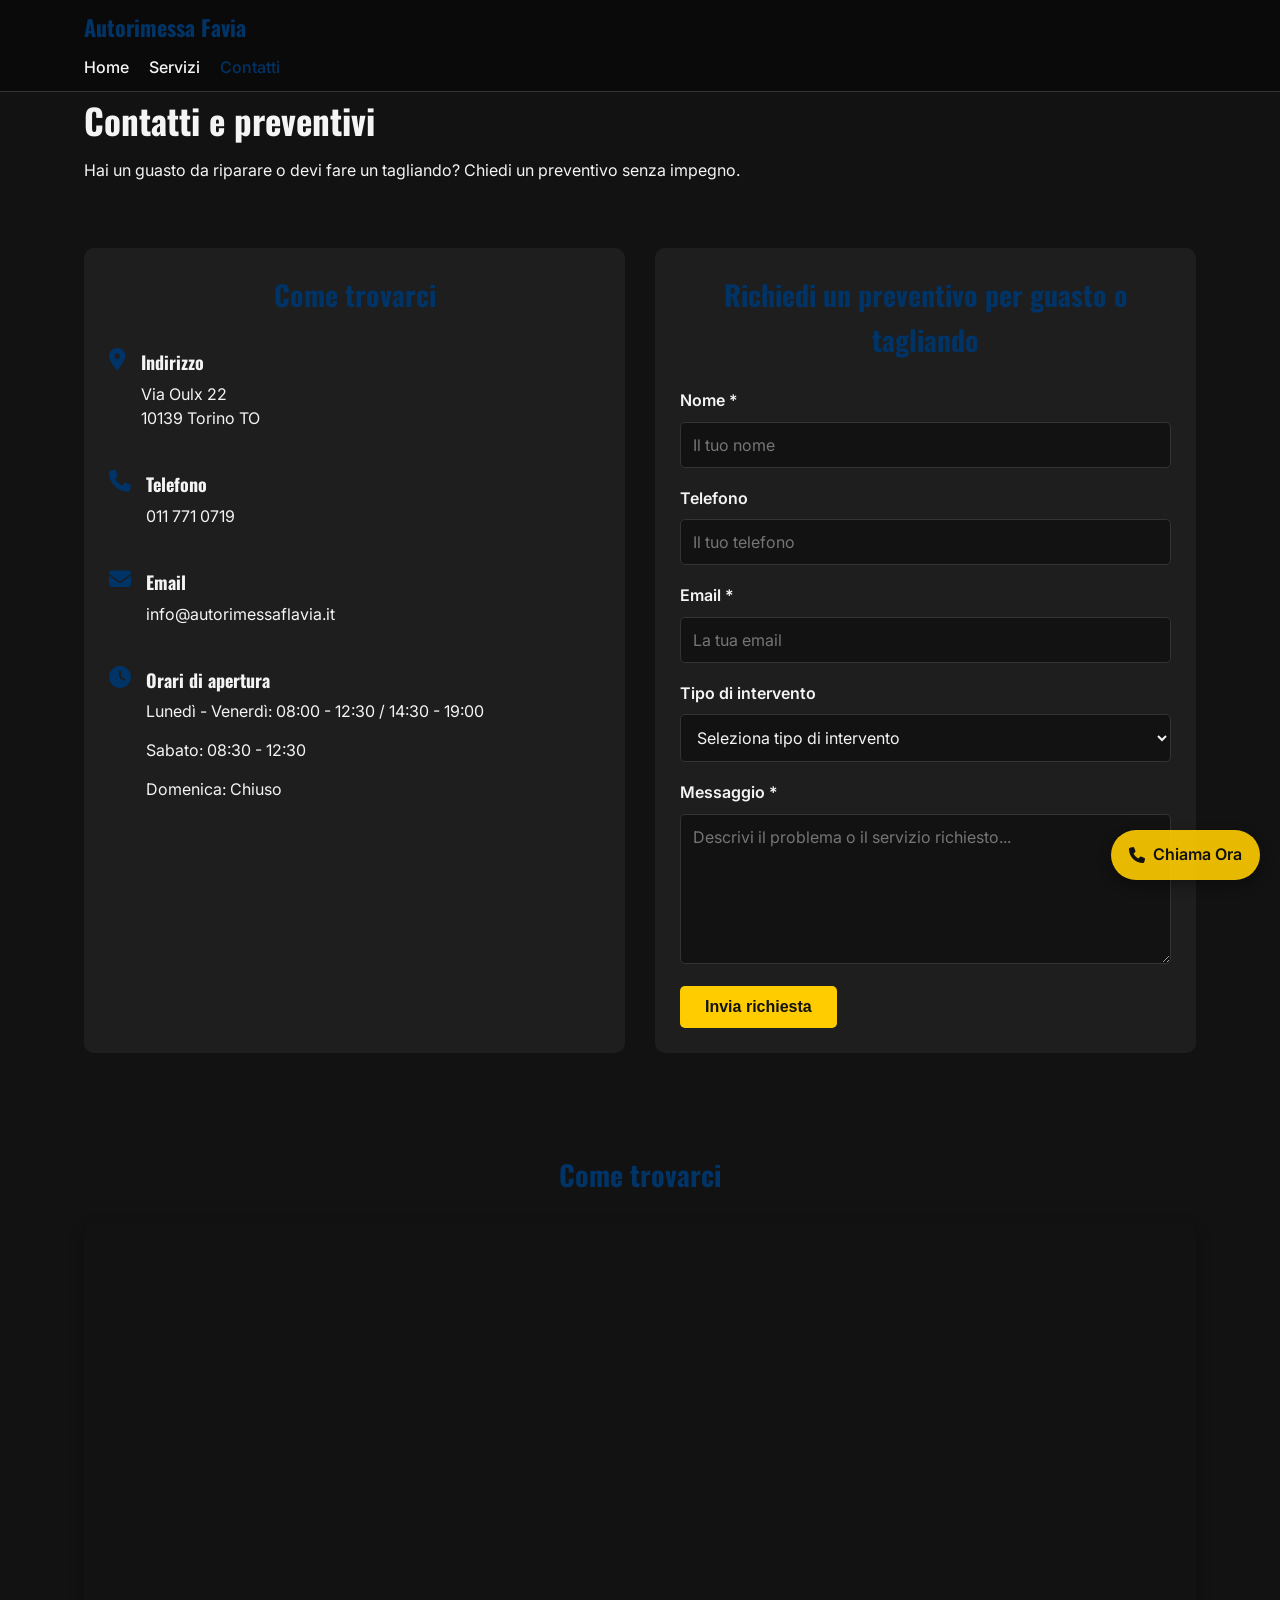
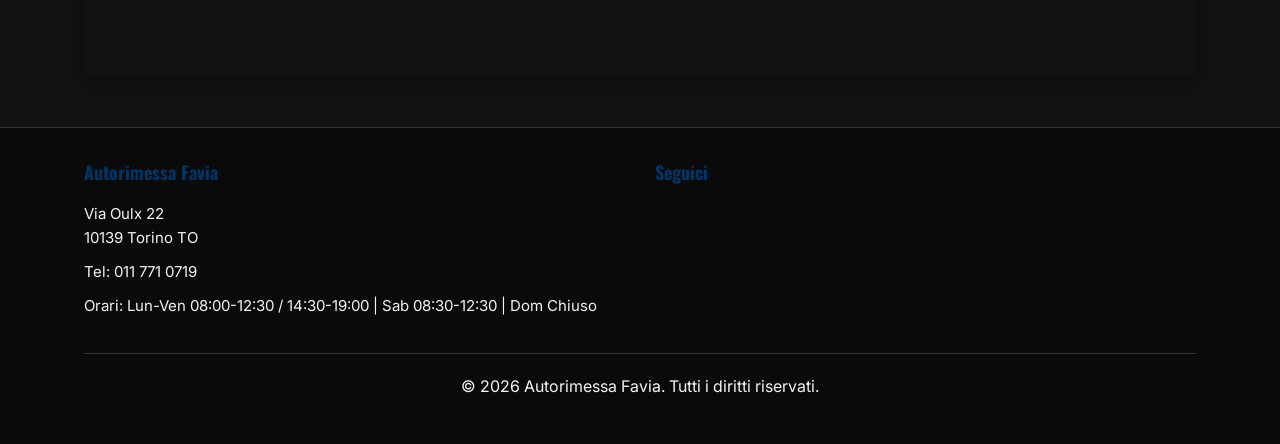
==== commit d89093cb: "commit 2" ====
--- a/contatti.html
+++ b/contatti.html
@@ -3,31 +3,31 @@
 <head>
     <meta charset="UTF-8">
     <meta name="viewport" content="width=device-width, initial-scale=1.0">
-    <title>Contatti - Autorimessa Flavia SNC</title>
-    <meta name="description" content="Contatti di Autorimessa Flavia SNC: autorimessa e parcheggio custodito a Torino. Telefono, email, indirizzo, orari e modulo di contatto per informazioni su disponibilità posti auto e abbonamenti.">
-    <meta name="keywords" content="contatti autorimessa Torino, parcheggio custodito, telefono, email, indirizzo, Via Oulx 22">
-    <meta name="author" content="Autorimessa Flavia SNC">
+    <title>Contatti - Autorimessa Flavia</title>
+    <meta name="description" content="Contatti di Autorimessa Flavia: officina meccanica a Torino. Telefono, email, indirizzo, orari e modulo di contatto per preventivi su guasti o tagliandi.">
+    <meta name="keywords" content="officina meccanica Torino, telefono, email, indirizzo, Via Oulx 22, Autorimessa Flavia">
+    <meta name="author" content="Autorimessa Flavia">
     <link rel="canonical" href="https://nicolis-pneumatici.github.io/contatti.html">
     <meta property="og:locale" content="it_IT" />
     <meta property="og:type" content="website" />
-    <meta property="og:title" content="Contatti - Autorimessa Flavia SNC" />
-    <meta property="og:description" content="Contatti di Autorimessa Flavia SNC: autorimessa e parcheggio custodito a Torino. Telefono, email, indirizzo, orari e modulo di contatto per informazioni su disponibilità posti auto e abbonamenti." />
+    <meta property="og:title" content="Contatti - Autorimessa Favia" />
+    <meta property="og:description" content="Contatti di Autorimessa Flavia: officina meccanica a Torino. Telefono, email, indirizzo, orari e modulo di contatto per preventivi su guasti o tagliandi." />
     <meta property="og:url" content="https://nicolis-pneumatici.github.io/contatti.html" />
-    <meta property="og:site_name" content="Autorimessa Flavia SNC" />
+    <meta property="og:site_name" content="Autorimessa Favia" />
     <meta name="twitter:card" content="summary_large_image" />
-    <meta name="twitter:title" content="Contatti - Autorimessa Flavia SNC" />
-    <meta name="twitter:description" content="Contatti di Autorimessa Flavia SNC: autorimessa e parcheggio custodito a Torino. Telefono, email, indirizzo, orari e modulo di contatto per informazioni su disponibilità posti auto e abbonamenti." />
+    <meta name="twitter:title" content="Contatti - Autorimessa Favia" />
+    <meta name="twitter:description" content="Contatti di Autorimessa Favia: officina meccanica a Torino. Telefono, email, indirizzo, orari e modulo di contatto per preventivi su guasti o tagliandi." />
     <!-- Google Fonts -->
     <link href="https://fonts.googleapis.com/css2?family=Inter:wght@300;400;500;600;700&family=Oswald:wght@300;400;500;600;700&display=swap" rel="stylesheet">
     <!-- FontAwesome -->
     <link rel="stylesheet" href="https://cdnjs.cloudflare.com/ajax/libs/font-awesome/6.4.0/css/all.min.css" integrity="sha512-iecdLmaskl7CVkqkXNQ/ZH/XLlvWZOJyj7Yy7tcenmpD1ypASozpmT/E0iPtmFIB46ZmdtAc9eNBvH0H/ZpiH/Z5Q==" crossorigin="anonymous" referrerpolicy="no-referrer" />
-    <link rel="stylesheet" href="styles.css">
+    <link rel="stylesheet" href="styles.css")
 </head>
 <body>
     <header>
         <div class="container">
             <div class="logo">
-                <h1>Autorimessa Flavia SNC</h1>
+                <h1>Autorimessa Favia</h1>
             </div>
             <nav>
                 <div class="hamburger" id="hamburger">
@@ -46,8 +46,8 @@
 
     <section class="page-header">
         <div class="container">
-            <h1>Informazioni e prenotazioni</h1>
-            <p>Hai bisogno di sapere se ci sono posti liberi o vuoi sottoscrivere un abbonamento? Contattaci subito.</p>
+            <h1>Contatti e preventivi</h1>
+            <p>Hai un guasto da riparare o devi fare un tagliando? Chiedi un preventivo senza impegno.</p>
         </div>
     </section>
 
@@ -86,15 +86,16 @@
                         <i class="fas fa-clock"></i>
                         <div>
                             <h3>Orari di apertura</h3>
-                            <p>Lunedì - Sabato: 06:30 - 12:00 e 14:30 - 01:00</p>
-                            <p>Domenica: 06:30 - 11:30 e 20:00 - 01:00</p>
+                            <p>Lunedì - Venerdì: 08:00 - 12:30 / 14:30 - 19:00</p>
+                            <p>Sabato: 08:30 - 12:30</p>
+                            <p>Domenica: Chiuso</p>
                         </div>
                     </div>
                 </div>
 
                 <!-- Contact Form Column -->
                 <div class="contact-form">
-                    <h2>Richiedi informazioni su posti auto o abbonamenti</h2>
+                    <h2>Richiedi un preventivo per guasto o tagliando</h2>
                     <form id="contactForm" action="#" method="POST">
                         <div class="form-group">
                             <label for="nome">Nome *</label>
@@ -112,20 +113,22 @@
                         </div>
 
                         <div class="form-group">
-                            <label for="richiesta">Richiesta</label>
-                            <select id="richiesta" name="richiesta">
-                                <option value="">Seleziona una richiesta</option>
-                                <option value="disponibilita-posto">Verifica disponibilità posto auto</option>
-                                <option formula="abbonamento-mensile">Abbonamento mensile</option>
-                                <option value="abbonamento-annuale">Abbonamento annuale</option>
-                                <option value="parcheggio-ore">Parcheggio a ore / giornaliero</option>
+                            <label for="servizio">Tipo di intervento</label>
+                            <select id="servizio" name="servizio">
+                                <option value="">Seleziona tipo di intervento</option>
+                                <option value="guasto">Guasto meccanico</option>
+                                <option value="tagliando">Tagliando / Manutenzione</option>
+                                <option value="revisione">Revisione periodica</option>
+                                <option value="diagnosi">Diagnosi computerizzata</option>
+                                <option value="elettrauto">Elettrauto</option>
+                                <option value="altro">]
                                 <option value="altro">Altro</option>
                             </select>
                         </div>
 
                         <div class="form-group">
                             <label for="messaggio">Messaggio *</label>
-                            <textarea id="messaggio" name="messaggio" rows="5" required placeholder="Descrivi cosa ti serve (es. giorno richiesto, veicolo, durata)..."></textarea>
+                            <textarea id="messaggio" name="messaggio" rows="5" required placeholder="Descrivi il problema o il servizio richiesto..."></textarea>
                         </div>
 
                         <button type="submit" class="cta-button">Invia richiesta</button>
@@ -142,7 +145,7 @@
             <h2>Come trovarci</h2>
             <div class="map-container">
                 <iframe
-                    src="https://www.google.com/maps/embed?pb=!1m18!1m12!1m3!1d2758.608017087289!2d7.646053215483165!3d45.0703182791029!2m3!1f0!2f0!3f0!3m2!1i1024!2i768!4f13.1!3m3!1s0x478872d0db7c6c4f%3A0x2c8e5b2d7c2a5e2c!2sVia%20Oulx%2022%2C%2010139%20Torino%20TO!5e0!3m2!1sit!2sit!4v1689123456789"
+                    src="https://www.google.com/maps/embed?pb=!1m18!1m12!1m3!1d2758.608017087289!2d7.646053215483165!3d45.0703182791029!2m3!1f0!2f0!3f0!3m2!1i1024!2i768!4f13.1!3m3!1m2!1s0x478872d0db7c6c4f%3A0x2c8e5b2d7c2a5e2c!2sVia%20Oulx%2022%2C%2010139%20Torino%20TO!5e0!3m2!1sit!2sit!4v1689123456789"
                     width="100%" height="450" style="border:0;" allowfullscreen="" loading="lazy"
                     referrerpolicy="no-referrer-when-downgrade"></iframe>
             </div>
@@ -158,11 +161,10 @@
         <div class="container">
             <div class="footer-content">
                 <div class="footer-info">
-                    <h3>Autorimessa Flavia SNC</h3>
+                    <h3>Autorimessa Favia</h3>
                     <p>Via Oulx 22<br>10139 Torino TO</p>
                     <p>Tel: <a href="tel:0117710719">011 771 0719</a></p>
-                    <p>Email: <a href="mailto:info@autorimessaflavia.it">info@autorimessaflavia.it</a></p>
-                    <p>Orari: Lun-Sab: 06:30-12:00 e 14:30-01:00 | Dom: 06:30-11:30 e 20:00-01:00</p>
+                    <p>Orari: Lun-Ven 08:00-12:30 / 14:30-19:00 | Sab 08:30-12:30 | Dom Chiuso</p>
                 </div>
                 <div class="footer-social">
                     <h3>Seguici</h3>
@@ -174,7 +176,7 @@
                 </div>
             </div>
             <div class="footer-bottom">
-                <p>&copy; 2026 Autorimessa Flavia SNC. Tutti i diritti riservati.</p>
+                <p>&copy; 2026 Autorimessa Favia. Tutti i diritti riservati.</p>
             </div>
         </div>
     </footer>
